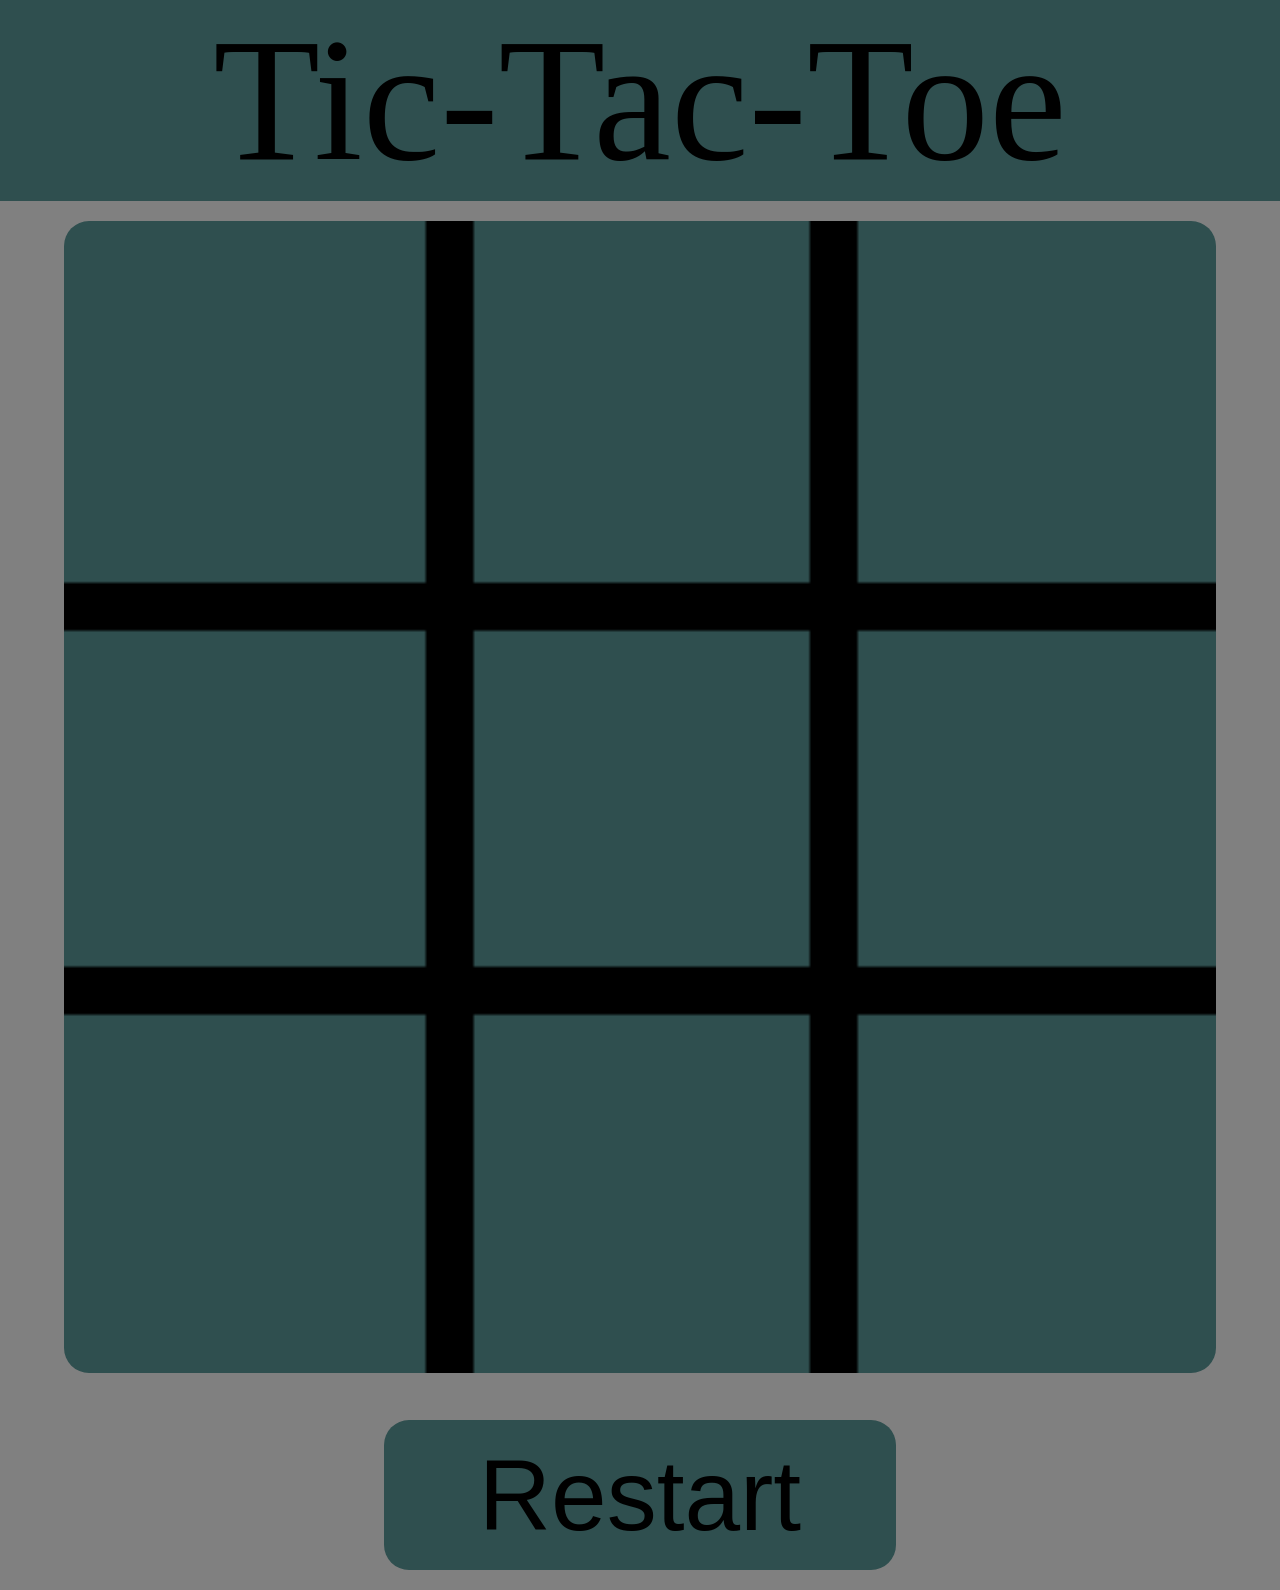
==== Tic-Tac-Toe/index.html @ 7219884e "Add files via upload" ====
<!DOCTYPE html>
<!-- TODO
    make page responsive for larger screens
    fix AI
-->
<html>
    <head>
        <title>Tic-Tac-Toe</title>
        <link rel="stylesheet" href="styles.css">
    </head>
    <body id="body" onload="setTable()">
        <header>
            <p id="headerText">Tic-Tac-Toe</p>
        </header>
        <img src="Images/Table.png" id="gameTable">
            <img src="Images/Empty.png" id="b0" class="tableButton" onclick="userPlay(0)">
            <img src="Images/Empty.png" id="b1" class="tableButton" onclick="userPlay(1)">
            <img src="Images/Empty.png" id="b2" class="tableButton" onclick="userPlay(2)">
            <br>
            <img src="Images/Empty.png" id="b3" class="tableButton" onclick="userPlay(3)">
            <img src="Images/Empty.png" id="b4" class="tableButton" onclick="userPlay(4)">
            <img src="Images/Empty.png" id="b5" class="tableButton" onclick="userPlay(5)">
            <br>
            <img src="Images/Empty.png" id="b6" class="tableButton" onclick="userPlay(6)">
            <img src="Images/Empty.png" id="b7" class="tableButton" onclick="userPlay(7)">
            <img src="Images/Empty.png" id="b8" class="tableButton" onclick="userPlay(8)">
        </img>
        <p id="wlText"></p>
        <button id="restartButton" onclick="restartGame()">Restart</button>
        <script src="script.js"></script>
    </body>
</html>
---- Tic-Tac-Toe/styles.css ----
body{
    background-color: gray;

    margin: 0px;
}
#headerText{
    background-color: darkslategray;

    width: 100vw;

    text-align: center;
    font-size: 175px;

    margin: 0px;
}
#gameTable{
    background-color: darkslategray;

    width: 90vw;
    height: 90vw;

    box-sizing: border-box;
    border-radius: 25px;

    white-space: nowrap;

    margin: 0px 5vw;
    padding: 0px;
    border: 0px;

    position: relative;
    left: 0px;
    top: 20px;
}
.tableButton{
    width: 20%;
    height: 20%;
    box-sizing: border-box;
    
    margin: 0px;
    padding: 0px;
    border: 0px;

    position: absolute;
}
#wlText{
    text-align: center;

    margin: 25px 50px;

    font-size: 200px;

    border-radius: 25px;
}
#restartButton{
    background-color: darkslategray;
    border: none;

    width: 40%;
    height: 150px;
    
    margin: 20px 30%;

    font-size: 100px;

    border-radius: 25px;
}
#b0{
    width: 25vw;
    height: 25vw;

    left: 65px;
    top: 235px;
}
#b1{
    width: 25vw;
    height: 25vw;

    left: 367.5px;
    top: 235px;
}
#b2{
    width: 25vw;
    height: 25vw;

    left: 669.5px;
    top: 235px;
}
#b3{
    width: 25vw;
    height: 25vw;

    left: 65px;
    top: 540px;
}
#b4{
    width: 25vw;
    height: 25vw;

    left: 367.5px;
    top: 540px;
}
#b5{
    width: 25vw;
    height: 25vw;

    left: 669.5px;
    top: 540px;
}
#b6{
    width: 25vw;
    height: 25vw;

    left: 65px;
    top: 845px;
}
#b7{
    width: 25vw;
    height: 25vw;

    left: 367.5px;
    top: 845px;
}
#b8{
    width: 25vw;
    height: 25vw;

    left: 669.5px;
    top: 845px;
}
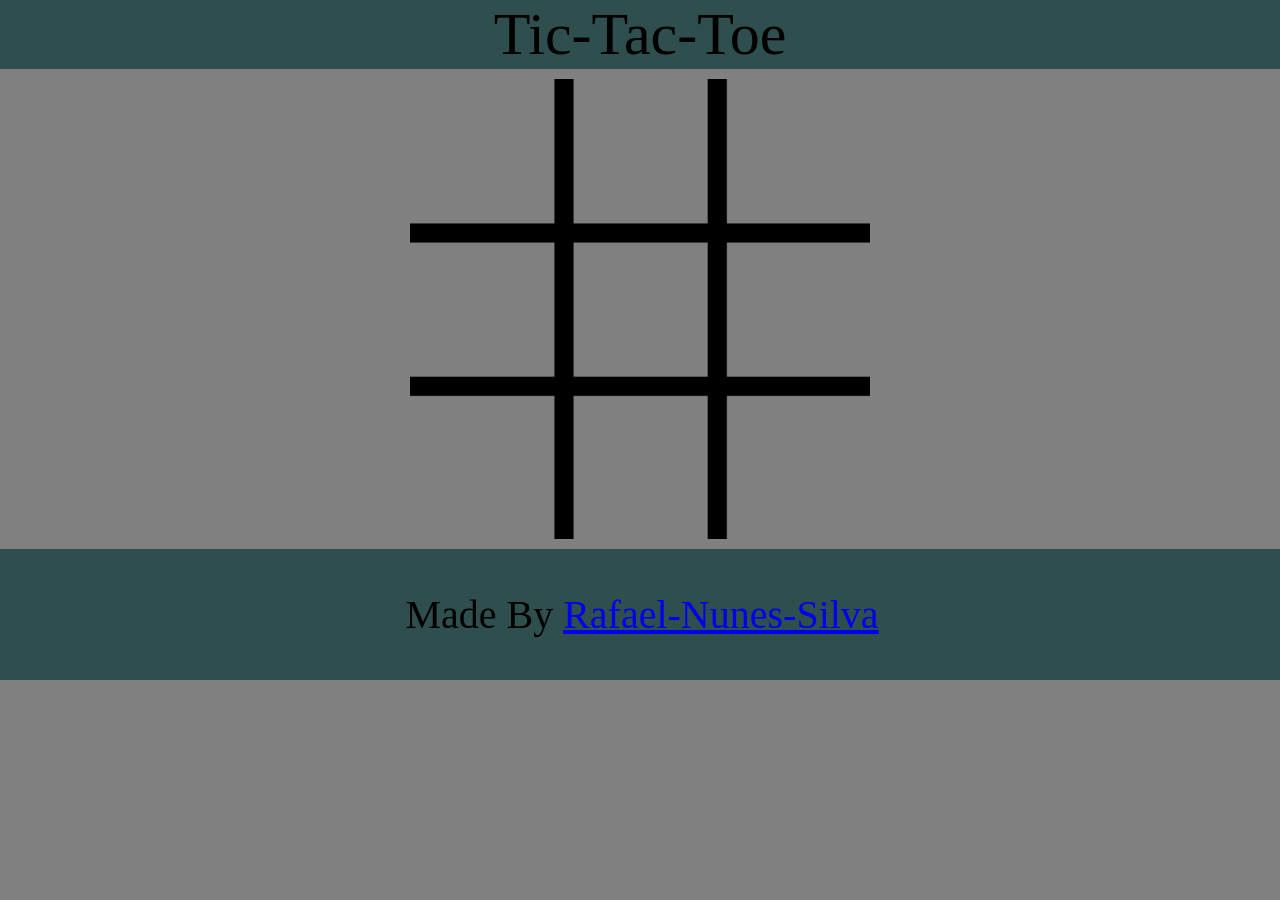
==== commit 10c6e61f: "Responsiveness fix Fixed responsiveness for screen resolutions in a range from 150px to 1280px wide " ====
--- a/Tic-Tac-Toe/index.html
+++ b/Tic-Tac-Toe/index.html
@@ -1,6 +1,5 @@
 <!DOCTYPE html>
 <!-- TODO
-    make page responsive for larger screens
     fix AI
 -->
 <html>
@@ -12,21 +11,22 @@
         <header>
             <p id="headerText">Tic-Tac-Toe</p>
         </header>
-        <img src="Images/Table.png" id="gameTable">
-            <img src="Images/Empty.png" id="b0" class="tableButton" onclick="userPlay(0)">
-            <img src="Images/Empty.png" id="b1" class="tableButton" onclick="userPlay(1)">
-            <img src="Images/Empty.png" id="b2" class="tableButton" onclick="userPlay(2)">
-            <br>
-            <img src="Images/Empty.png" id="b3" class="tableButton" onclick="userPlay(3)">
-            <img src="Images/Empty.png" id="b4" class="tableButton" onclick="userPlay(4)">
-            <img src="Images/Empty.png" id="b5" class="tableButton" onclick="userPlay(5)">
-            <br>
-            <img src="Images/Empty.png" id="b6" class="tableButton" onclick="userPlay(6)">
-            <img src="Images/Empty.png" id="b7" class="tableButton" onclick="userPlay(7)">
-            <img src="Images/Empty.png" id="b8" class="tableButton" onclick="userPlay(8)">
-        </img>
+        <div class="flex-container">
+            <img src="Images/Empty.png" id="b0" onclick="userPlay(0)">
+            <img src="Images/Empty.png" id="b1" onclick="userPlay(1)">
+            <img src="Images/Empty.png" id="b2" onclick="userPlay(2)"><br>
+            <img src="Images/Empty.png" id="b3" onclick="userPlay(3)">
+            <img src="Images/Empty.png" id="b4" onclick="userPlay(4)">
+            <img src="Images/Empty.png" id="b5" onclick="userPlay(5)"><br>
+            <img src="Images/Empty.png" id="b6" onclick="userPlay(6)">
+            <img src="Images/Empty.png" id="b7" onclick="userPlay(7)">
+            <img src="Images/Empty.png" id="b8" onclick="userPlay(8)">
+        </div>
         <p id="wlText"></p>
         <button id="restartButton" onclick="restartGame()">Restart</button>
+        <footer>
+            <p>Made By <a href="https://github.com/Rafael-Nunes-Silva" target="_blank">Rafael-Nunes-Silva</a></p>
+        </footer>
         <script src="script.js"></script>
     </body>
 </html>
--- a/Tic-Tac-Toe/styles.css
+++ b/Tic-Tac-Toe/styles.css
@@ -2,6 +2,16 @@
     background-color: gray;
 
     margin: 0px;
+}
+footer{
+    background-color: darkslategray;
+    
+    width: 100%;
+
+    padding: 2px;
+
+    text-align: center;
+    font-size: 10px;
 }
 #headerText{
     background-color: darkslategray;
@@ -9,46 +19,39 @@
     width: 100vw;
 
     text-align: center;
-    font-size: 175px;
+    font-size: 20px;
 
     margin: 0px;
 }
-#gameTable{
-    background-color: darkslategray;
-
-    width: 90vw;
-    height: 90vw;
-
-    box-sizing: border-box;
-    border-radius: 25px;
+.flex-container{
+    background-image: url("Images/Table.png");
+    background-repeat: no-repeat;
+    background-position: center;
+    background-size: 100%;
 
     white-space: nowrap;
 
-    margin: 0px 5vw;
-    padding: 0px;
-    border: 0px;
+    margin: 5px auto;
 
+    width: 150px;
+    height: 150px;
+}
+.flex-container > img{
+    width: 35px;
+    height: 35px;
+
+    margin: 6px;
+
+    align-items: center;
+    
     position: relative;
-    left: 0px;
-    top: 20px;
-}
-.tableButton{
-    width: 20%;
-    height: 20%;
-    box-sizing: border-box;
-    
-    margin: 0px;
-    padding: 0px;
-    border: 0px;
-
-    position: absolute;
 }
 #wlText{
     text-align: center;
 
-    margin: 25px 50px;
+    margin: 5px auto;
 
-    font-size: 200px;
+    font-size: 20px;
 
     border-radius: 25px;
 }
@@ -56,75 +59,100 @@
     background-color: darkslategray;
     border: none;
 
-    width: 40%;
-    height: 150px;
-    
-    margin: 20px 30%;
+    display: none;
+    text-align: center;
 
-    font-size: 100px;
+    width: auto;
+    height: auto;
+
+    margin: 5px auto;
+    padding: 5px 15px;
+
+    font-size: 15px;
 
     border-radius: 25px;
 }
-#b0{
-    width: 25vw;
-    height: 25vw;
+@media (min-width: 320px) and (max-width: 767px){
+    footer{
+        font-size: 20px;
+    }
+    #headerText{
+        font-size: 50px;
+    }
+    .flex-container{
+        width: 320px;
+        height: 320px;
+    }
+    .flex-container > img{
+        width: 80px;
+        height: 80px;
+    
+        margin: 12px;
+    }
+    #wlText{
+        font-size: 60px;
+    }
+    #restartButton{
+        font-size: 40px;
+    }
+}
+@media screen and (min-width: 768px) and (max-width: 1279px){
+    footer{
+        font-size: 30px;
+    }
+    #headerText{
+        font-size: 50px;
+    }
+    .flex-container{
+        width: 360px;
+        height: 360px;
 
-    left: 65px;
-    top: 235px;
+        margin: 10px auto;
+    }
+    .flex-container > img{
+        width: 90px;
+        height: 90px;
+    
+        margin: 13.5px;
+    }
+    #wlText{
+        margin: 10px auto;
+
+        font-size: 60px;
+    }
+    #restartButton{
+        margin: 10px auto;
+
+        font-size: 40px;
+    }
 }
-#b1{
-    width: 25vw;
-    height: 25vw;
+@media screen and (min-width: 1280px){
+    footer{
+        font-size: 40px;
+    }
+    #headerText{
+        font-size: 60px;
+    }
+    .flex-container{
+        width: 460px;
+        height: 460px;
 
-    left: 367.5px;
-    top: 235px;
-}
-#b2{
-    width: 25vw;
-    height: 25vw;
+        margin: 10px auto;
+    }
+    .flex-container > img{
+        width: 120px;
+        height: 120px;
+    
+        margin: 15.5px;
+    }
+    #wlText{
+        margin: 10px auto;
 
-    left: 669.5px;
-    top: 235px;
-}
-#b3{
-    width: 25vw;
-    height: 25vw;
+        font-size: 70px;
+    }
+    #restartButton{
+        margin: 10px auto;
 
-    left: 65px;
-    top: 540px;
-}
-#b4{
-    width: 25vw;
-    height: 25vw;
-
-    left: 367.5px;
-    top: 540px;
-}
-#b5{
-    width: 25vw;
-    height: 25vw;
-
-    left: 669.5px;
-    top: 540px;
-}
-#b6{
-    width: 25vw;
-    height: 25vw;
-
-    left: 65px;
-    top: 845px;
-}
-#b7{
-    width: 25vw;
-    height: 25vw;
-
-    left: 367.5px;
-    top: 845px;
-}
-#b8{
-    width: 25vw;
-    height: 25vw;
-
-    left: 669.5px;
-    top: 845px;
+        font-size: 50px;
+    }
 }
